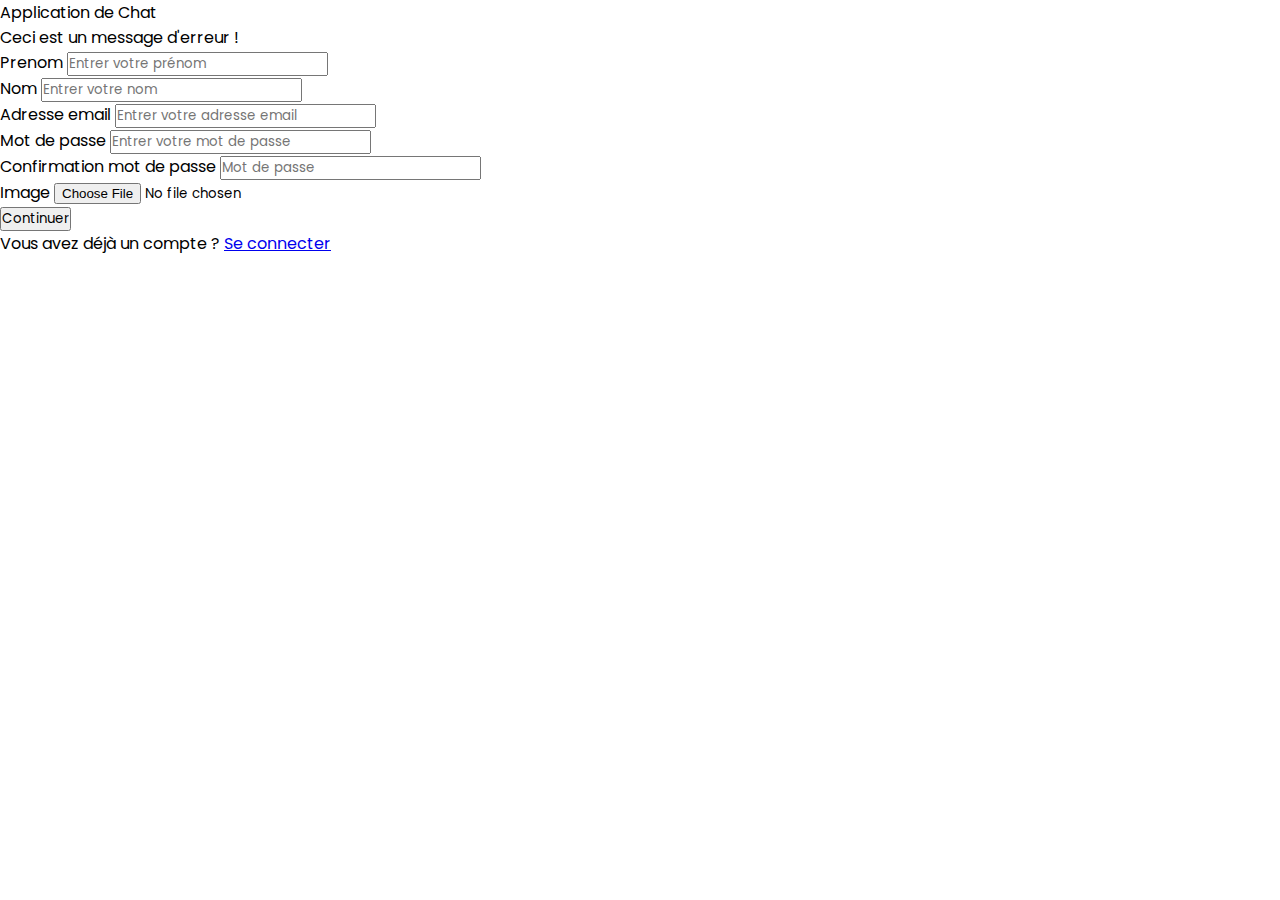
==== index.html @ 9a2a221c "Configuration files" ====
<!DOCTYPE html>
<html>
<head>
	<meta charset="utf-8">
	<meta name="viewport" content="width=device-width, initial-scale=1">
	<title> | Chat-Box |</title>
	<link rel="stylesheet" type="text/css" href="assets/css/styles.css">
	<link rel="stylesheet" href="https://cdnjs.cloudflare.com/ajax/libs/font-awesome/5.15.2/css/all.min.css">
</head>
<body>
	<div class="wrapper">
		<section class="form signup">
			<header> Application de Chat </header>
			<form action="#">
				<div class="error-txt">  Ceci est un message d'erreur !</div>
				
				<div class="name-details">
					<div class="field">
						<label> Prenom </label>
						<input type="text" name="" placeholder="Entrer votre prénom">
					</div>
				</div>
				<div class="field">
						<label> Nom </label>
						<input type="text" name="" placeholder="Entrer votre nom">
					</div>
				</div>
				<div class="field">
						<label> Adresse email </label>
						<input type="text" name="" placeholder="Entrer votre adresse email">
					</div>
				</div>
				<div class="field">
						<label> Mot de passe </label>
						<input type="text" name="" placeholder="Entrer votre mot de passe">
					</div>
				</div>
				<div class="field">
						<label> Confirmation mot de passe </label>
						<input type="text" name="" placeholder="Mot de passe">
					</div>
				</div>
				<div class="field">
						<label> Image </label>
						<input type="file">
					</div>
				</div>
				<div class="field">
					<input type="submit" name="" value="Continuer">
				</div>
			</form>
			<div class="link"> Vous avez déjà un compte ? <a href="#"> Se connecter </a></div>
		</section>
	</div>


	<script>document.write('<script src="http://' + (location.host || 'localhost').split(':')[0] + ':35729/livereload.js?snipver=1"></' + 'script>')</script>
</body>
</html>
---- assets/css/styles.css ----
/* Google Fonts */
@import url('https://fonts.googleapis.com/css2?family=Poppins:wght@400;500;600;700&display=swap');

* {
	font-family: 'Poppins', sans-serif;
	margin: 0;
	padding: 0;
}

body {
	flex: 1;
	align-items: center;
	justify-content: center;
}
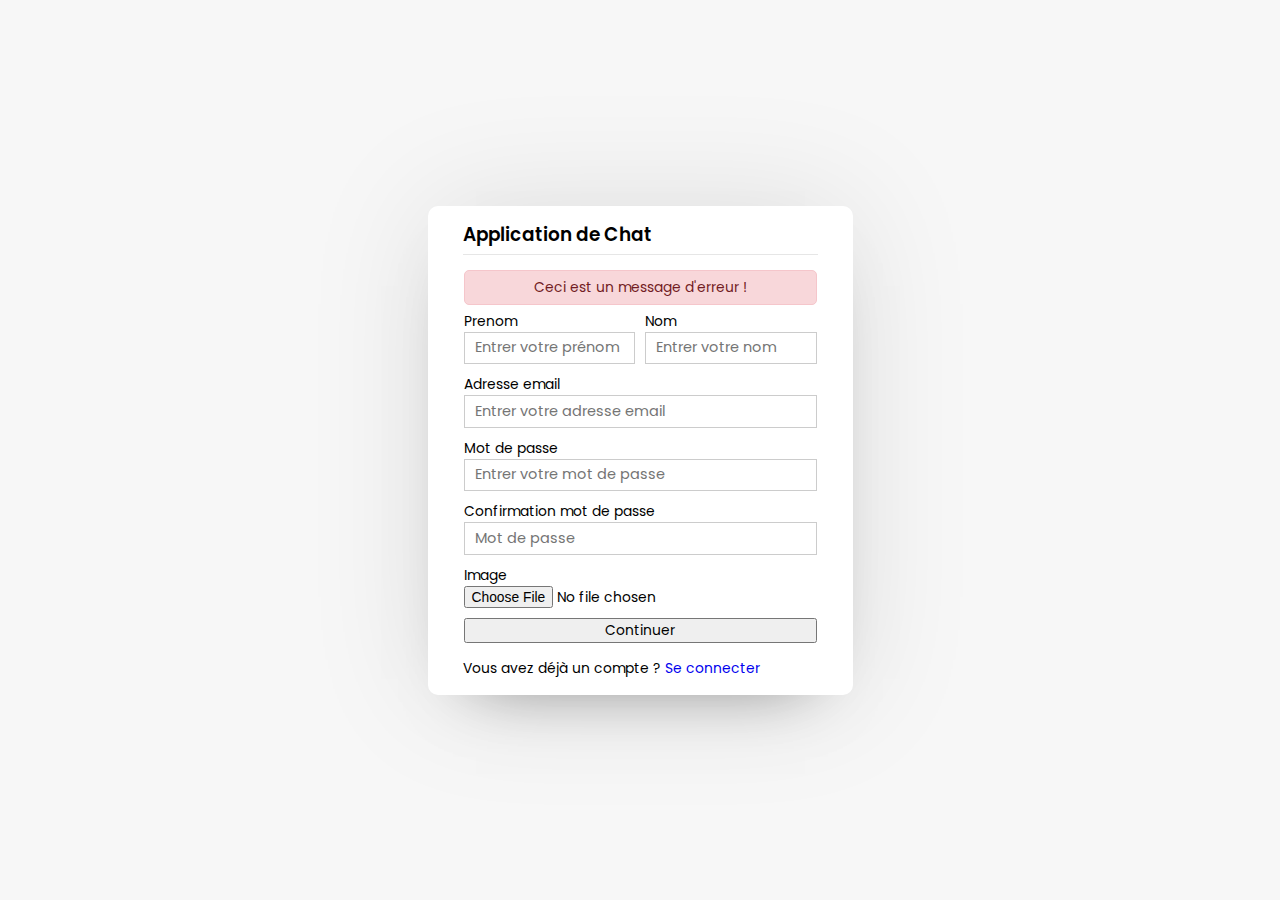
==== commit b211f613: "Update css" ====
--- a/index.html
+++ b/index.html
@@ -13,38 +13,32 @@
 			<header> Application de Chat </header>
 			<form action="#">
 				<div class="error-txt">  Ceci est un message d'erreur !</div>
-				
 				<div class="name-details">
-					<div class="field">
+					<div class="field input">
 						<label> Prenom </label>
 						<input type="text" name="" placeholder="Entrer votre prénom">
 					</div>
-				</div>
-				<div class="field">
+				<div class="field input">
 						<label> Nom </label>
 						<input type="text" name="" placeholder="Entrer votre nom">
-					</div>
 				</div>
-				<div class="field">
+				</div>
+				<div class="field input">
 						<label> Adresse email </label>
 						<input type="text" name="" placeholder="Entrer votre adresse email">
-					</div>
 				</div>
-				<div class="field">
+				<div class="field input">
 						<label> Mot de passe </label>
 						<input type="text" name="" placeholder="Entrer votre mot de passe">
 					</div>
-				</div>
-				<div class="field">
+				<div class="field input">
 						<label> Confirmation mot de passe </label>
 						<input type="text" name="" placeholder="Mot de passe">
-					</div>
 				</div>
 				<div class="field">
 						<label> Image </label>
 						<input type="file">
 					</div>
-				</div>
 				<div class="field">
 					<input type="submit" name="" value="Continuer">
 				</div>
--- a/assets/css/styles.css
+++ b/assets/css/styles.css
@@ -1,14 +1,72 @@
 /* Google Fonts */
 @import url('https://fonts.googleapis.com/css2?family=Poppins:wght@400;500;600;700&display=swap');
 
-* {
-	font-family: 'Poppins', sans-serif;
-	margin: 0;
-	padding: 0;
+*{
+	font-size: .930rem;
+  margin: 0;
+  padding: 0;
+  box-sizing: border-box;
+  text-decoration: none;
+  font-family: 'Poppins', sans-serif;
+}
+body{
+	display: flex;
+  align-items: center;
+  justify-content: center;
+  min-height: 100vh;
+  background: #f7f7f7;
 }
 
-body {
-	flex: 1;
-	align-items: center;
-	justify-content: center;
+.wrapper {
+	background: #fff;
+	width: 425px;
+	box-shadow: 0 0 128px 0 rgba(0, 0, 0, 0.1),
+							0 32px 64px -48px rgba(0, 0, 0, 0.5);
+	border-radius: 10px;
+}
+
+/* Signup Form Css  */
+.form {
+	/* padding: 25px 30px; */
+	padding: 15.5px 35px;
+}
+.form header {
+	font-size: 18.5px;
+	font-weight: 600;
+	border-bottom: 1px solid #e6e6e6;
+	padding-bottom: 5.75px;
+	/* text-align: center; */
+}
+.form form {
+	margin: 15.5px 1px;	
+}
+.form form .error-txt {
+	color: #721c24;
+	background: #f8d7da;
+	padding: 5.75px 10px;
+	border-radius: 5px;
+	text-align: center;
+	margin-bottom: 5.75px;
+	border: 1px solid #f5c6cb;
+}
+.form form .name-details {
+	display: flex;
+}
+.form .name-details .field:first-child {
+	margin-right: 10px;
+}
+.form form .field {
+	display: flex;
+	flex-direction: column;
+	margin-bottom: 10px;
+}
+.form form .field input {
+	outline: none;
+}
+.form form .input input {
+	height: 32.5px;
+	width: 100%;
+	font-size: 14.5px;
+	padding: 0 10px;
+	border: 1px solid #ccc;
 }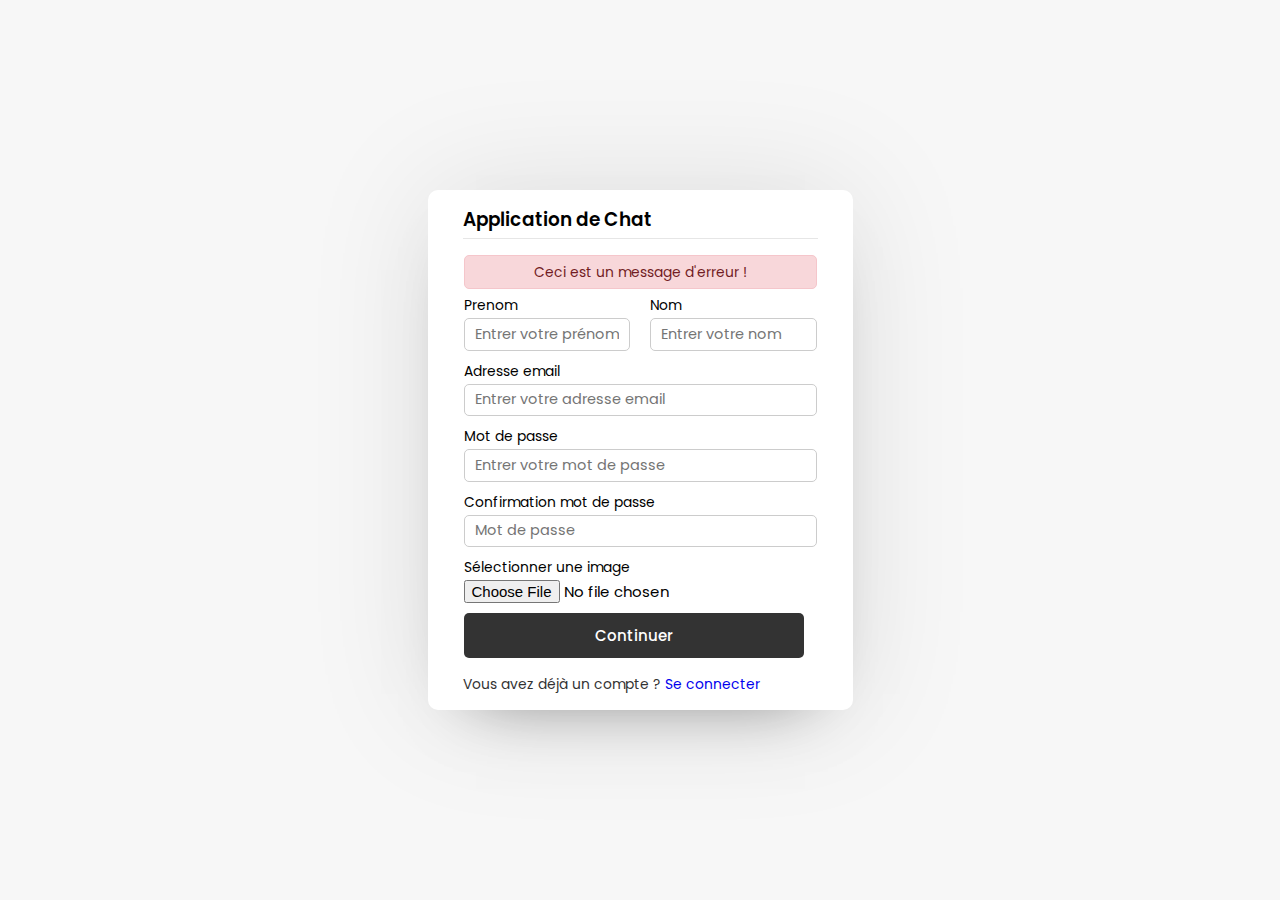
==== commit 15f09169: "Signup form front end part completed" ====
--- a/index.html
+++ b/index.html
@@ -35,11 +35,11 @@
 						<label> Confirmation mot de passe </label>
 						<input type="text" name="" placeholder="Mot de passe">
 				</div>
-				<div class="field">
-						<label> Image </label>
+				<div class="field image">
+						<label> Sélectionner une image </label>
 						<input type="file">
 					</div>
-				<div class="field">
+				<div class="field button">
 					<input type="submit" name="" value="Continuer">
 				</div>
 			</form>
--- a/assets/css/styles.css
+++ b/assets/css/styles.css
@@ -55,10 +55,16 @@
 .form .name-details .field:first-child {
 	margin-right: 10px;
 }
+.form .name-details .field:last-child {
+	margin-left: 10px;
+}
 .form form .field {
 	display: flex;
 	flex-direction: column;
 	margin-bottom: 10px;
+}
+.form form .field label {
+	margin-bottom: 2px;
 }
 .form form .field input {
 	outline: none;
@@ -69,4 +75,25 @@
 	font-size: 14.5px;
 	padding: 0 10px;
 	border: 1px solid #ccc;
+	border-radius: 5px;
+}
+.form form .image input {
+	font-size: 15px;
+}
+.form form .button input {
+	margin-right: 13px;
+	height: 45px;
+	border: none;
+	font-size: 15px;
+	font-weight: 500;
+	background: #333;
+	color: #fff;
+	border-radius: 5px;
+	cursor: pointer;
+}
+.form .link {
+	color: #333;
+}
+.form .link a:hover {
+	text-decoration: underline;
 }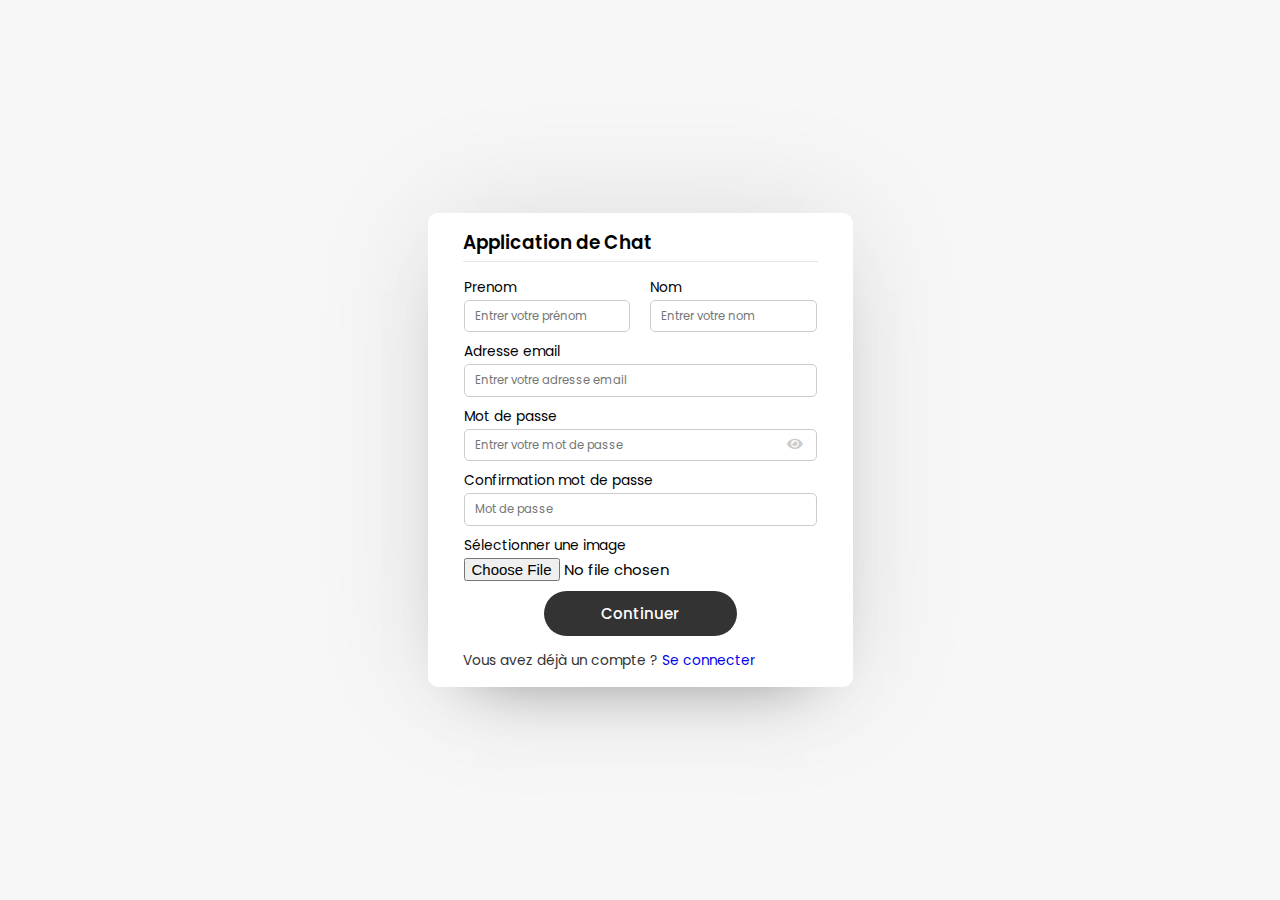
==== commit b59d16a6: "Frontend part finish" ====
--- a/index.html
+++ b/index.html
@@ -29,11 +29,12 @@
 				</div>
 				<div class="field input">
 						<label> Mot de passe </label>
-						<input type="text" name="" placeholder="Entrer votre mot de passe">
+						<input type="password" name="" placeholder="Entrer votre mot de passe">
+						<i class="fas fa-eye"></i>
 					</div>
 				<div class="field input">
 						<label> Confirmation mot de passe </label>
-						<input type="text" name="" placeholder="Mot de passe">
+						<input type="password" name="" placeholder="Mot de passe">
 				</div>
 				<div class="field image">
 						<label> Sélectionner une image </label>
@@ -48,6 +49,8 @@
 	</div>
 
 
+	<script type="text/javascript" src="assets/js/script.js"></script>
+	<script type="text/javascript" src="assets/js/password.js"></script>
 	<script>document.write('<script src="http://' + (location.host || 'localhost').split(':')[0] + ':35729/livereload.js?snipver=1"></' + 'script>')</script>
 </body>
 </html>--- a/assets/css/styles.css
+++ b/assets/css/styles.css
@@ -2,7 +2,7 @@
 @import url('https://fonts.googleapis.com/css2?family=Poppins:wght@400;500;600;700&display=swap');
 
 *{
-	font-size: .930rem;
+	font-size: 13.75px;
   margin: 0;
   padding: 0;
   box-sizing: border-box;
@@ -20,6 +20,21 @@
 .wrapper {
 	background: #fff;
 	width: 425px;
+	box-shadow: 0 0 128px 0 rgba(0, 0, 0, 0.1),
+							0 32px 64px -48px rgba(0, 0, 0, 0.5);
+	border-radius: 10px;
+}
+.wrapper-login,
+.wrapper-users {
+	background: #fff;
+	width: 395px;
+	box-shadow: 0 0 128px 0 rgba(0, 0, 0, 0.1),
+							0 32px 64px -48px rgba(0, 0, 0, 0.5);
+	border-radius: 10px;
+}
+.wrapper-chat {
+	background: #fff;
+	width: 400px;
 	box-shadow: 0 0 128px 0 rgba(0, 0, 0, 0.1),
 							0 32px 64px -48px rgba(0, 0, 0, 0.5);
 	border-radius: 10px;
@@ -48,6 +63,7 @@
 	text-align: center;
 	margin-bottom: 5.75px;
 	border: 1px solid #f5c6cb;
+	display: none;
 }
 .form form .name-details {
 	display: flex;
@@ -59,6 +75,7 @@
 	margin-left: 10px;
 }
 .form form .field {
+	position: relative;
 	display: flex;
 	flex-direction: column;
 	margin-bottom: 10px;
@@ -72,7 +89,7 @@
 .form form .input input {
 	height: 32.5px;
 	width: 100%;
-	font-size: 14.5px;
+	font-size: 11.5px;
 	padding: 0 10px;
 	border: 1px solid #ccc;
 	border-radius: 5px;
@@ -81,19 +98,249 @@
 	font-size: 15px;
 }
 .form form .button input {
-	margin-right: 13px;
+	margin-right: 80px;
+	margin-left: 80px;
 	height: 45px;
 	border: none;
 	font-size: 15px;
 	font-weight: 500;
 	background: #333;
 	color: #fff;
-	border-radius: 5px;
+	border-radius: 50px;
 	cursor: pointer;
+}
+.form form .field i {
+	position: absolute;
+	right: 15px;
+	color: #ccc;
+	top: 70%;
+	transform: translateY(-50%);
+	cursor: pointer;
+}
+.form form .field i.active::before {
+	color: #333;
+	content: "\f070";
 }
 .form .link {
 	color: #333;
 }
 .form .link a:hover {
 	text-decoration: underline;
+}
+
+/* Users Css */
+.users {
+	padding: 25px 30px;
+}
+.users header,
+.users-list a {
+	display: flex;
+	padding-bottom: 17.5px;
+	align-items: center;
+	justify-content: space-between;
+	border-bottom: 1px solid #e6e6e6;
+}
+.wrapper-users img {
+	object-fit: cover;
+	border-radius: 50%;
+}
+:is(.users, .users-list) .content{
+	display: flex;
+	align-items: center;
+}
+.users header .content img {
+	height: 60px;
+	width: 60px;
+}
+:is(.users, .users-list) .details {
+	margin-top: 5.5px;
+	margin-left: 10.5px;
+	color: #000;
+}
+:is(.users, .users-list) .details span {
+	font-size: 16px;
+	font-weight: 500;
+}
+.users header .logout {
+	font-size: 12px;
+	background: #333;
+	color: #fff;
+	padding: 7px 12px;
+	border-radius: 50px;
+}
+.users .search {
+	margin: 20px 0;
+	display: flex;
+	align-items: center;
+	justify-content: space-between;
+	position: relative;
+
+}
+.users .search .text {
+	font-size: 12.5px;
+}
+.users .search input {
+	position: absolute;
+	height: 40px;
+	width: calc(100% - 50px);
+	border: 1px solid #ccc;
+	padding: 0 13px;
+	font-size: 13px;
+	border-radius: 5px;
+	outline: none;
+	opacity: 0;
+	pointer-events: none;
+	transition: all 0.2s ease;
+}
+.users .search input.active {
+	opacity: 1;
+	pointer-events: auto; 
+}
+.users .search button {
+	width: 49px;
+	height: 38px;
+	border: none;
+	outline: none;
+	color: #333;
+	background: #fff;
+	border-radius: 0 5px 5px 0;
+	cursor: pointer;
+	font-size: 17px;
+	transition: all 0.2s ease;
+}
+.users .search button.active {
+	color: #fff;
+	background: #333;
+}
+.users .search button.active i::before {
+	content: "\f00d";
+}
+.users-list {
+	max-height: 200px;
+	overflow-y: auto;
+}
+:is(.chat-box, .users-list)::-webkit-scrollbar {
+	width: 0px;
+}
+.users-list a {
+	margin-bottom: 5.75px;
+	padding-right: 15px;
+	page-break-after: 10px;
+	border-bottom-color: #f1f1f1;
+}
+.users-list a:last-child {
+	border: none;
+	margin-bottom: 0px;
+}
+.users-list a .content img{
+	height: 40px;
+	width: 40px;
+}
+.users-list a .content p {
+	color: #67676a;
+}
+.users-list a .status-dot i {
+	color: #468669;
+	font-size: 9.75px;
+}
+/* We'll use this class name in php to show offline status */
+.users-list a .status-dot.offline {
+	color: #ccc;
+}
+
+/* Chat area css */
+.chat-area header {
+	display: flex;
+	align-items: center;
+	padding: 18px 30px;
+}
+.chat-area header .back-icon {
+	font-size: 18px;
+	color: #333;
+}
+.chat-area header img {
+	height: 45px;
+	width: 45px;
+	margin: 0 15px;
+	border-radius: 50%;
+}
+.chat-area header span {
+	font-size: 17px;
+	font-weight: ;
+}
+.chat-box {
+	height: 450px;
+	background: #f7f7f7;
+	padding: 10px 30px 20px 30px;
+	box-shadow: inset 0 32px 32px -32px rgb(0 0 0 / 5%),
+							inset 0 -32px 32px -32px rgb(0 0 0 / 5%);
+	overflow-y: auto;
+
+}
+.chat-box .chat {
+	margin: 15px 0;
+}
+.chat-box .chat p {
+	padding: 8px 16px;
+	box-shadow: 0 0 32px rgb(0 0 0 / 8%),
+							0 16px 16px -16px rgb(0 0 0 / 10%);
+	word-break: break-word;
+}
+.chat-box .outgoing {
+	display: flex;
+}
+.outgoing .details {
+	margin-left: auto;
+	max-width: calc(100% - 130px);
+}
+.outgoing .details p {
+	background: #333;
+	color: #fff;
+	border-radius: 18px 18px 0 18px;
+}
+.chat-box .incoming {
+	display: flex;
+	align-items: flex-end;
+}
+.incoming .details {
+	margin-left: 10px;
+	margin-right: auto;
+	max-width: calc(100% - 130px);
+}
+.incoming .details p {
+	background: #fff;
+	color: #333;
+	border-radius: 18px 18px 18px 0;
+}
+.chat-box .incoming img {
+	height: 35px;
+	width: 35px;
+	border-radius: 50%;
+}
+.chat-area .typing-area {
+	padding: 10px 20px;
+	display: flex;
+	justify-content: space-between;
+}
+.typing-area input {
+	height: 35px;
+	width: calc(100% - 58px);
+	font-size: 15px;
+	border: 1px solid #ccc;
+	padding: 0 13px;
+	border-radius: 5px;
+	outline: none;
+}
+.typing-area button {
+	width: 55px;
+	border: none;
+	outline: none;
+	background: #333;
+	color: #fff;
+	font-size: 19px;
+	cursor: pointer;
+	border-radius: 0 5px 5px 0;
+}
+.typing-area button i {
+	font-size: 19px;
 }